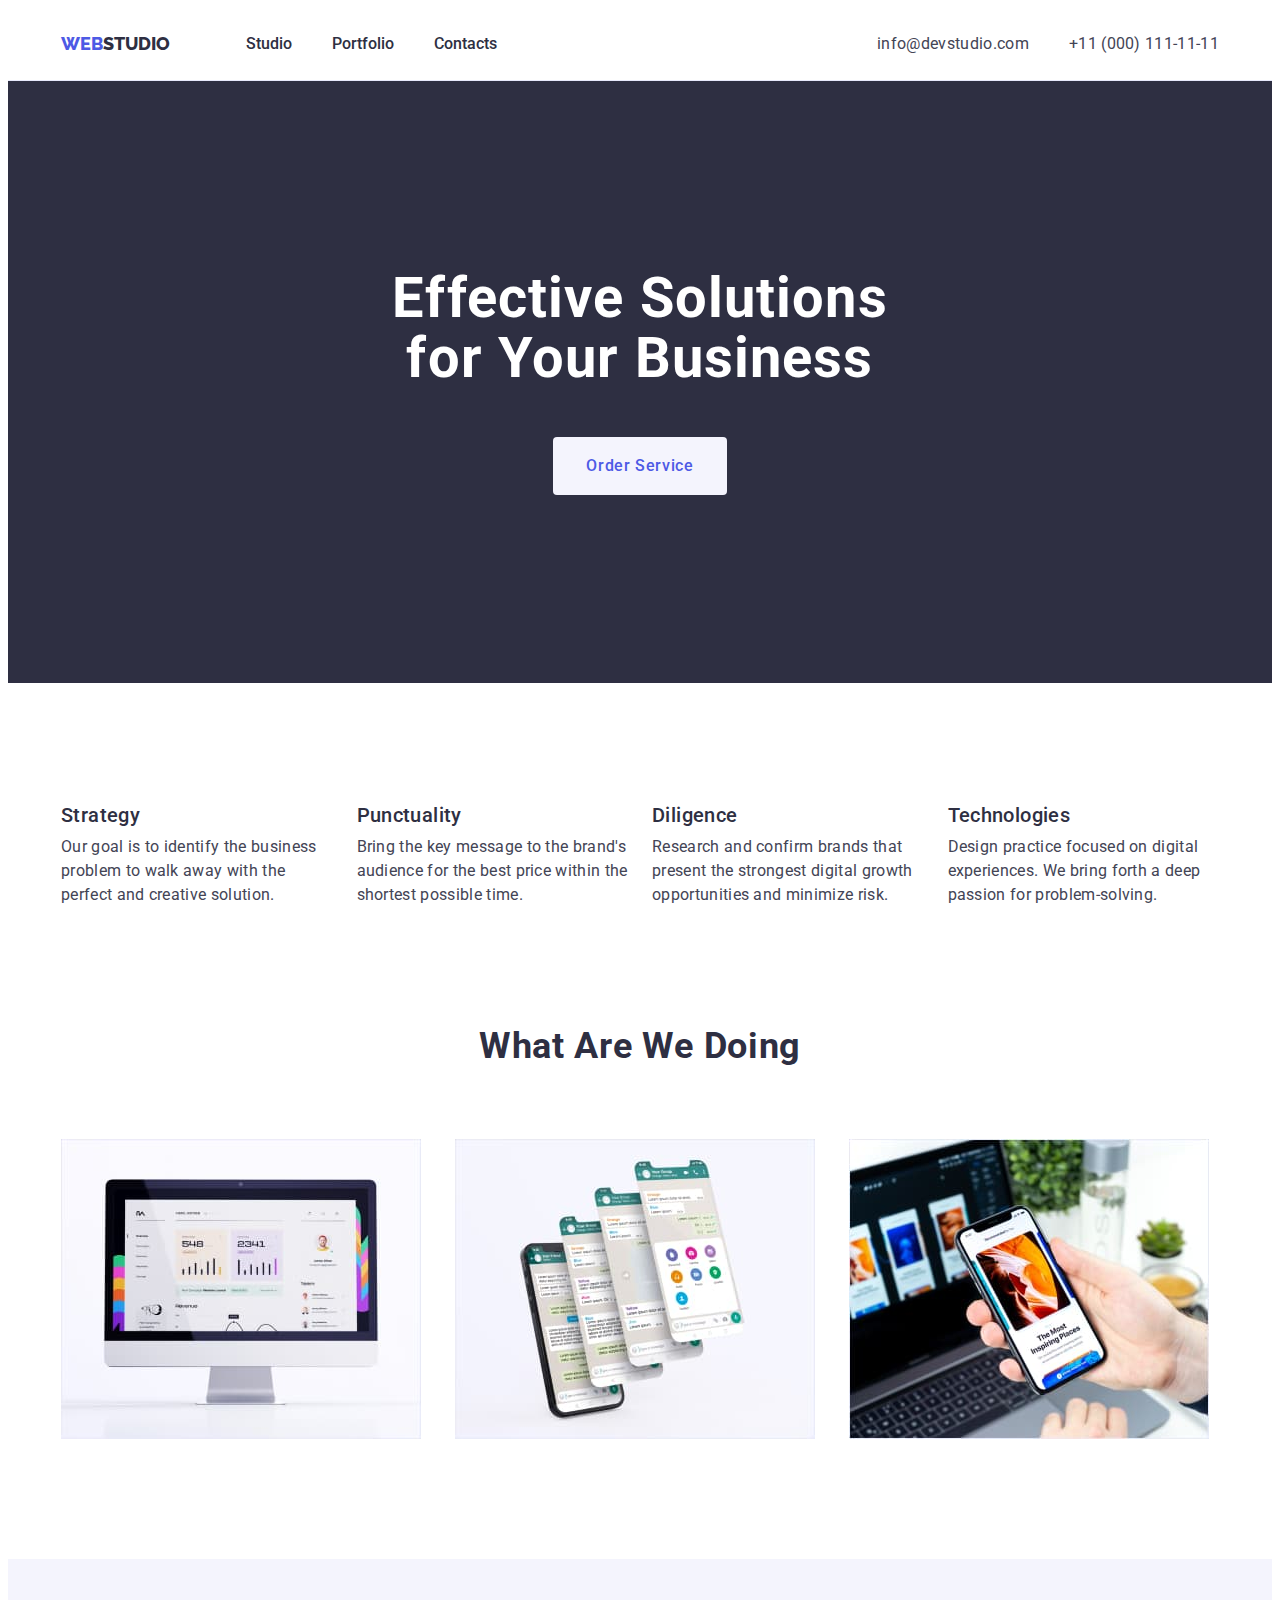
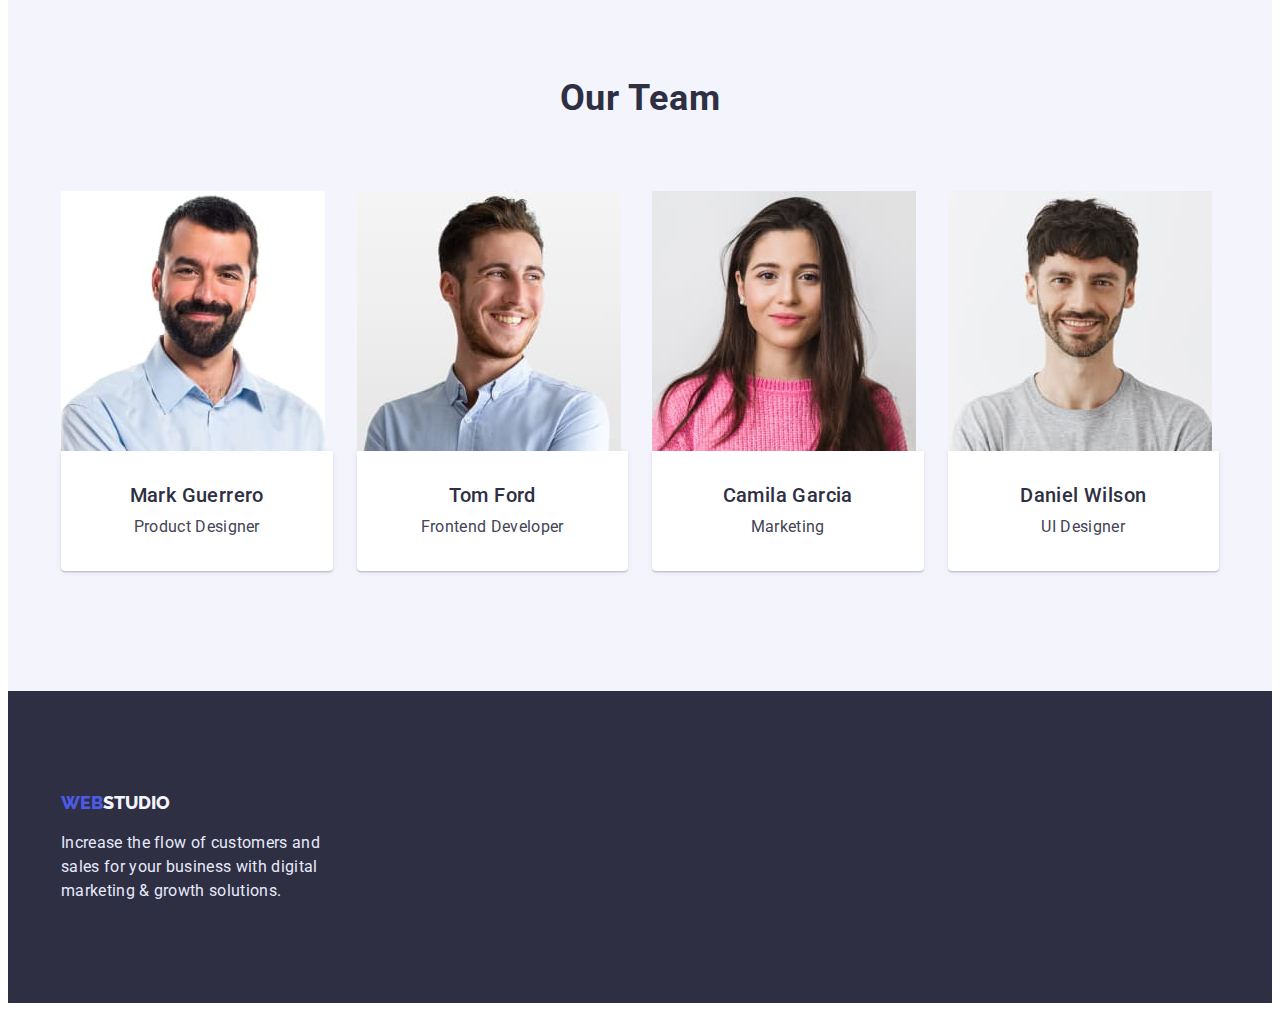
==== index.html @ 15ba7d94 "Initial commit" ====
<!DOCTYPE html>
<html lang="en">
  <head>
    <meta charset="UTF-8" />
    <meta http-equiv="X-UA-Compatible" content="IE=edge" />
    <meta name="viewport" content="width=device-width, initial-scale=1.0" />
    <title>WebStudio</title>
    <link rel="preconnect" href="https://fonts.googleapis.com" />
    <link rel="preconnect" href="https://fonts.gstatic.com" crossorigin />
    <link
      href="https://fonts.googleapis.com/css2?family=Raleway:wght@800&family=Roboto:wght@400;500;700&display=swap"
      rel="stylesheet"
    />
    <link
      rel="stylesheet"
      href="https://cdnjs.cloudflare.com/ajax/libs/modern-normalize/1.1.0/modern-normalize.min.css"
      integrity="sha512-wpPYUAdjBVSE4KJnH1VR1HeZfpl1ub8YT/NKx4PuQ5NmX2tKuGu6U/JRp5y+Y8XG2tV+wKQpNHVUX03MfMFn9Q=="
      crossorigin="anonymous"
      referrerpolicy="no-referrer"
    />
    <link rel="stylesheet" href="./css/styles.css" />
  </head>
  <body>
    <!-- Header -->
    <header class="header">
      <div class="container header-container">
        <nav class="header-navigation">
          <a href="./index.html" class="header-logo link">
            <span class="logo-web">Web</span>Studio</a
          >
          <ul class="header-list list">
            <li class="header-item">
              <a href="" class="header-link link">Studio</a>
            </li>
            <li class="header-item">
              <a href="./portfolio.html" class="header-link link">Portfolio</a>
            </li>
            <li class="header-item">
              <a href="" class="header-link link">Contacts</a>
            </li>
          </ul>
        </nav>
        <address class="header-address">
          <ul class="address-list list">
            <li class="address-item">
              <a href="mailto:info@devstudio.com" class="address-mail link"
                >info@devstudio.com</a
              >
            </li>
            <li class="address-item">
              <a href="tel:+110001111111" class="address-tel link"
                >+11 (000) 111-11-11</a
              >
            </li>
          </ul>
        </address>
      </div>
    </header>

    <!-- Main -->
    <main>
      <!-- Hero -->

      <section class="hero">
        <div class="container hero-container">
          <h1 class="hero-title">Effective Solutions for Your Business</h1>
          <button type="button" class="hero-btn btn">Order Service</button>
        </div>
      </section>

      <!-- Features -->

      <section class="features section">
        <div class="container">
          <h2 class="features-title visually-hidden">Our features</h2>
          <ul class="features-list list">
            <li class="features-item">
              <h3 class="features-subtitle subtitle">Strategy</h3>
              <p class="features-descr description">
                Our goal is to identify the business problem to walk away with
                the perfect and creative solution.
              </p>
            </li>
            <li class="features-item">
              <h3 class="features-subtitle subtitle">Punctuality</h3>
              <p class="features-descr description">
                Bring the key message to the brand's audience for the best price
                within the shortest possible time.
              </p>
            </li>
            <li class="features-item">
              <h3 class="features-subtitle subtitle">Diligence</h3>
              <p class="features-descr description">
                Research and confirm brands that present the strongest digital
                growth opportunities and minimize risk.
              </p>
            </li>
            <li class="features-item">
              <h3 class="features-subtitle subtitle">Technologies</h3>
              <p class="features-descr description">
                Design practice focused on digital experiences. We bring forth a
                deep passion for problem-solving.
              </p>
            </li>
          </ul>
        </div>
      </section>

      <!-- Functions -->

      <section class="functions section">
        <div class="container">
          <h2 class="functions-title title">What are we doing</h2>
          <ul class="functions-list list">
            <li class="functions-item">
              <img src="./images/img1.1.jpg" alt="Statistics" width="360" />
            </li>
            <li class="functions-item">
              <img
                src="./images/img2.1.jpg"
                alt="Updated features"
                width="360"
              />
            </li>
            <li class="functions-item">
              <img src="./images/img3.1.jpg" alt="Phone app" width="360" />
            </li>
          </ul>
        </div>
      </section>

      <!-- Team -->

      <section class="team section">
        <div class="container team-container">
          <h2 class="team-title title">Our Team</h2>
          <ul class="team-list list">
            <li class="team-item">
              <img
                src="./images/per1.1.jpg"
                alt="A man with a beard"
                width="264"
              />
              <div class="team-names">
                <h3 class="team-subtitle subtitle">Mark Guerrero</h3>
                <p class="team-item-descr description">Product Designer</p>
              </div>
            </li>
            <li class="team-item">
              <img
                src="./images/per2.1.jpg"
                alt="A man with a beard №2"
                width="264"
              />
              <div class="team-names">
                <h3 class="team-subtitle subtitle">Tom Ford</h3>
                <p class="team-item-descr description">Frontend Developer</p>
              </div>
            </li>
            <li class="team-item">
              <img
                src="./images/per3.1.jpg"
                alt="Woman with long hair"
                width="264"
              />
              <div class="team-names">
                <h3 class="team-subtitle subtitle">Camila Garcia</h3>
                <p class="team-item-descr description">Marketing</p>
              </div>
            </li>
            <li class="team-item">
              <img
                src="./images/per4.1.jpg"
                alt="A man with a beard №3"
                width="264"
              />
              <div class="team-names">
                <h3 class="team-subtitle subtitle">Daniel Wilson</h3>
                <p class="team-item-descr description">UI Designer</p>
              </div>
            </li>
          </ul>
        </div>
      </section>
    </main>

    <!-- Footer -->
    <footer class="footer">
      <div class="container footer-container">
        <a href="./index.html" class="footer-logo link">
          <span class="logo-web">Web</span>Studio</a
        >
        <p class="footer-descr">
          Increase the flow of customers and sales for your business with
          digital marketing & growth solutions.
        </p>
      </div>
    </footer>
  </body>
</html>
---- css/styles.css ----
:root {
    --main-title-color: #2E2F42;
    --text-color: #434455;
    --accent-color: #4D5AE5;
    --white-color: #fff;
    --second-accent-color: #404BBF;
    --background-color: #F4F4FD;
    --second-background-color: #E7E9FC;
}


body {
    font-family: 'Roboto', sans-serif;
    color: var(--text-color);
}


.link {
    text-decoration: none;
}

.list {
    list-style: none;
    margin: 0;
    padding: 0;
}

.title {
    font-weight: 700;
    font-size: 36px;
    line-height: 1.11;
    text-align: center;
    letter-spacing: 0.02em;
    text-transform: capitalize;
    color: var(--main-title-color);
}

.subtitle {
    font-weight: 500;
    font-size: 20px;
    line-height: 1.2;
    letter-spacing: 0.02em;
    color: var(--main-title-color);
}

.btn {
    font-family: inherit;
    font-weight: 500;
    font-size: 16px;
    line-height: 1.5;
    letter-spacing: 0.04em;
    cursor: pointer;
    border-radius: 4px;
    border: 1px solid var(--second-background-color);

}

.description {
    font-size: 16px;
    line-height: 1.5;
    letter-spacing: 0.02em;

}

.visually-hidden {
    position: absolute;
    width: 1px;
    height: 1px;
    margin: -1px;
    border: 0;
    padding: 0;

    white-space: nowrap;
    clip-path: inset(100%);
    clip: rect(0 0 0 0);
    overflow: hidden;
}

.container {
    /* outline: 2px solid red; */
    max-width: 1158px;
    padding: 0 15px;
    margin: 0 auto;
}

.section {
    padding: 120px 0;
    /* padding-top: 120px;
    padding-bottom: 120px; */
}

h1,
h2,
h3,
h4,
h5,
h6,
p,
ul {
    margin: 0;
    padding: 0;
}

img {
    display: block;
    max-width: 100%;
    height: auto;
}


/* -------------Header------------- */

.header {
    border-bottom: 1px solid var(--second-background-color);
}

.header-container {
    display: flex;
    align-items: center;
    padding-top: 24px;
    padding-bottom: 24px;

}

.header-logo {
    font-family: 'Raleway', sans-serif;
    font-weight: 800;
    font-size: 18px;
    line-height: 1.33;
    text-transform: uppercase;
    color: var(--main-title-color);
    margin-right: 76px;

}

.header-list {
    display: flex;
    gap: 40px;

}

.header-navigation {
    display: flex;
    align-items: center;
}



.logo-web {
    color: var(--accent-color);
}



.header-link {
    font-weight: 500;
    font-size: 16px;
    line-height: 1.5;
    color: var(--main-title-color);
    padding: 24px 0;
}

.header-link:hover,
.header-link:focus {
    color: var(--accent-color);
}

/* Address */

.header-address {
    margin-left: auto;
}

.address-list {
    display: flex;

}

.address-item:not(:last-child) {
    margin-right: 40px;
}


.address-mail,
.address-tel {
    font-family: 'Roboto', sans-serif;
    font-style: normal;
    font-weight: 400;
    font-size: 16px;
    line-height: 1.5;
    letter-spacing: 0.02em;
    color: var(--text-color);
    padding: 24px 0;

}

.address-mail:hover,
.address-mail:focus {
    color: var(--accent-color);
}

.address-tel:hover,
.address-tel:focus {
    color: var(--accent-color);
}



/* -------------Hero------------- */

.hero {
    background-color: var(--main-title-color);
    padding-top: 188px;
    padding-bottom: 188px;
}


.hero-title {
    max-width: 530px;
    margin: 0 auto 48px;

    font-weight: 700;
    font-size: 56px;
    line-height: 1.07;
    text-align: center;
    letter-spacing: 0.02em;
    color: var(--white-color);

}


.hero-btn {
    display: block;
    margin: 0 auto;
    padding: 16px 32px;

    color: var(--accent-color);
    background-color: var(--background-color);
    border: 1px solid transparent;



}

.hero-btn:hover,
.hero-btn:focus {
    color: var(--white-color);
    background-color: var(--accent-color);
}

/* ------------features------------- */

.features-list {
    display: flex;
    gap: 24px;
}

.features-item {
    width: calc((100% - 72px) / 4);
}

.features-subtitle {
    margin-bottom: 8px;
}


/* -------------functions----------- */

.functions {
    padding-top: 0;
}

.functions-title {
    margin-bottom: 72px;
}

.functions-list {
    display: flex;

    flex-wrap: wrap;

    gap: 24px;

}


.functions-item {
    /* outline: 2px solid blue; */
    width: calc((100% - 48px) / 3);

}


/* --------------team---------------- */

.team {
    background-color: var(--background-color);
}


.team-title {
    margin-bottom: 72px;
}

.team-subtitle {
    text-align: center;
    margin-bottom: 8px;
}

.team-list {
    display: flex;
    flex-wrap: wrap;
    gap: 24px;
}

.team-item {
    /* outline: 2px solid blue; */
    width: calc((100% - 72px) / 4);
}

.team-names {
    background-color: var(--white-color);
    padding: 32px 16px;
    box-shadow: 0px 1px 6px rgba(46, 47, 66, 0.08), 0px 1px 1px rgba(46, 47, 66, 0.16), 0px 2px 1px rgba(46, 47, 66, 0.08);
    border-radius: 0px 0px 4px 4px;
}

.team-item-descr {
    text-align: center;
}


/* --------------footer------------ */
.footer {
    background-color: var(--main-title-color);
    padding: 100px 0;
}


.footer-logo {
    font-family: 'Raleway', sans-serif;
    font-weight: 800;
    font-size: 18px;
    line-height: 1.33;
    text-transform: uppercase;
    color: var(--background-color);

}


.footer-descr {
    font-size: 16px;
    line-height: 1.5;
    letter-spacing: 0.02em;
    color: var(--second-background-color);
    max-width: 264px;
    margin-top: 16px;
}


/* -----------------------SECOND PAGE----------------------- */


/* ----------------portfolio--------------- */

.portfolio {
    padding-top: 96px;
}

.portfolio-btn-list {
    display: flex;
    justify-content: center;
    margin-bottom: 72px;
    gap: 24px;
}

.portfolio-btn {
    padding: 12px 24px;
    color: var(--accent-color);
    background-color: var(--background-color);
    border: 1px solid var(--second-background-color);
}

.portfolio-btn:hover,
.portfolio-btn:focus {
    color: var(--white-color);
    background-color: var(--second-accent-color);
}

.portfolio-img-list {
    display: flex;
    flex-wrap: wrap;
    column-gap: 24px;
    row-gap: 48px;

}

.portfolio-text {
    padding-top: 32px;
    padding-bottom: 32px;
    padding-left: 16px;
    border: 1px solid var(--second-background-color);
    border-top: 1px solid transparent;
}

.portfolio-img-subtitle {
    margin-bottom: 8px;
    color: var(--main-title-color);
}

.portfolio-descr {
    color: var(--text-color);
}
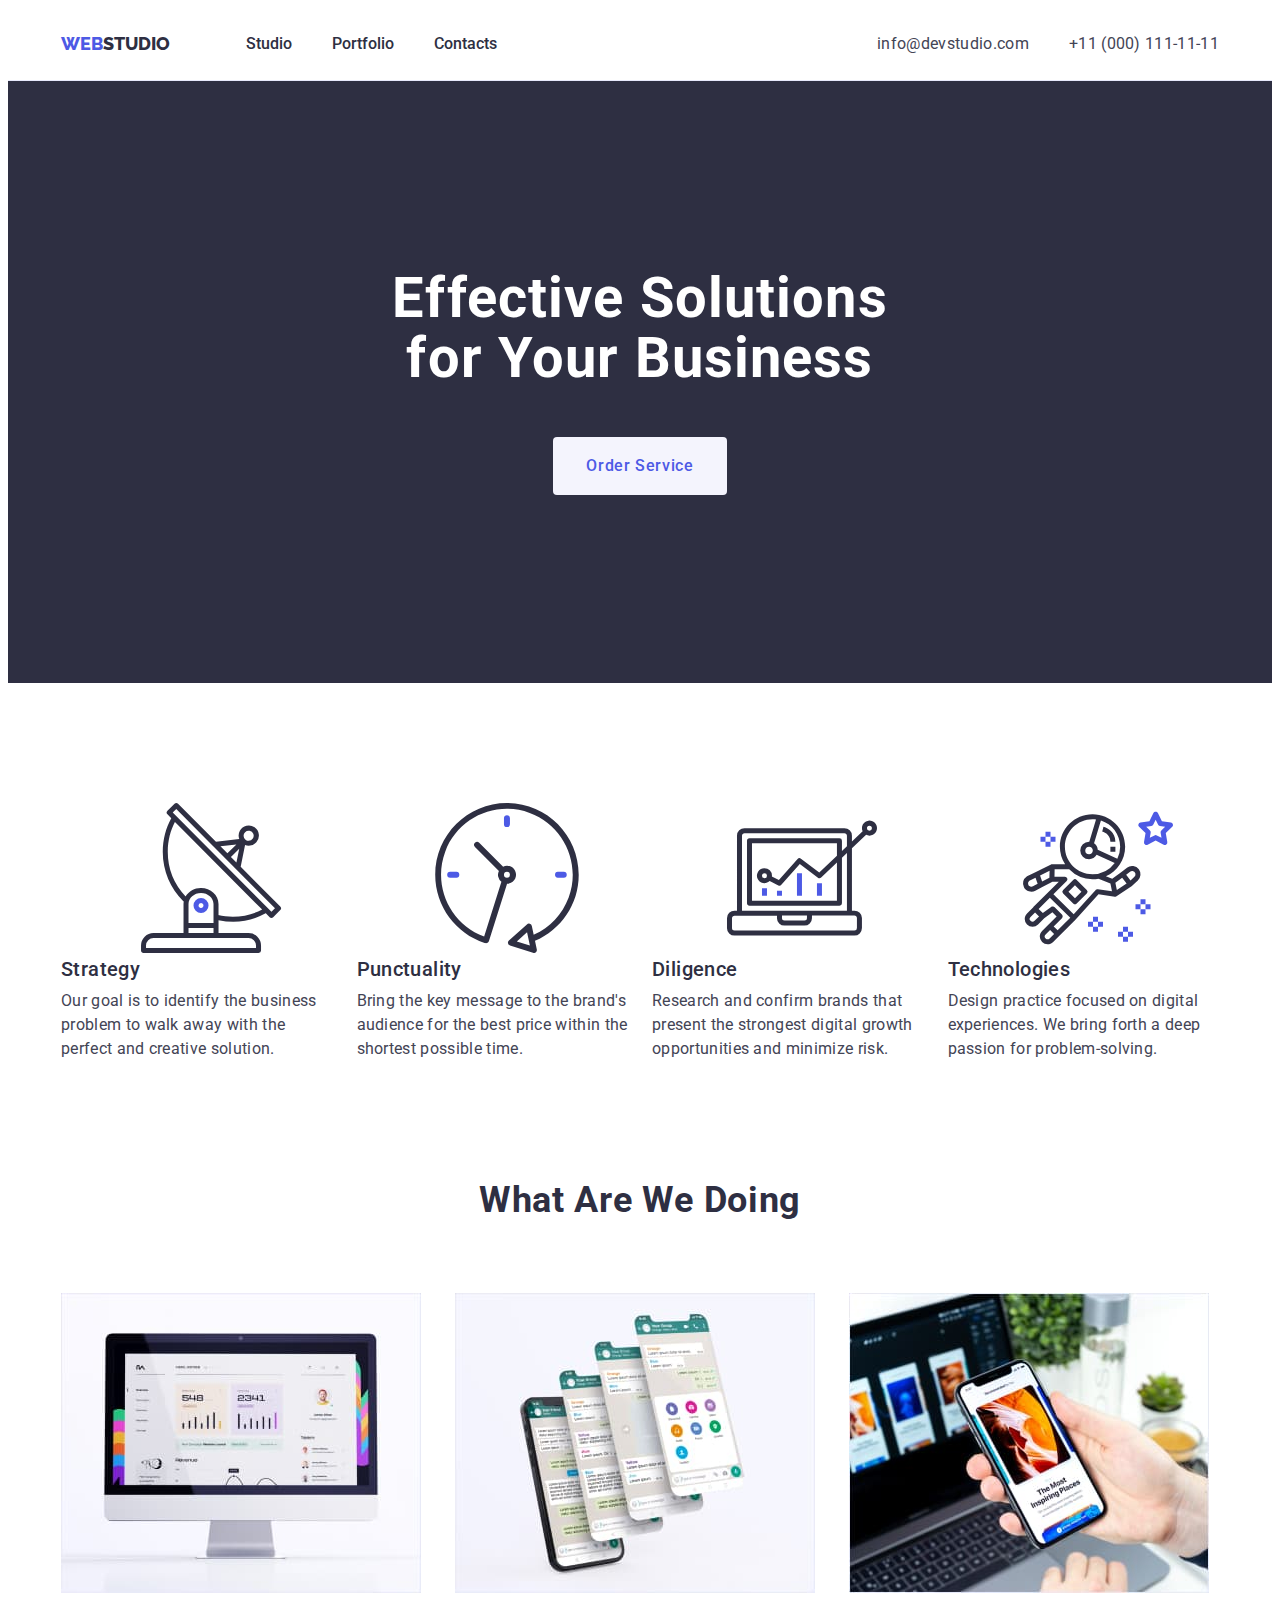
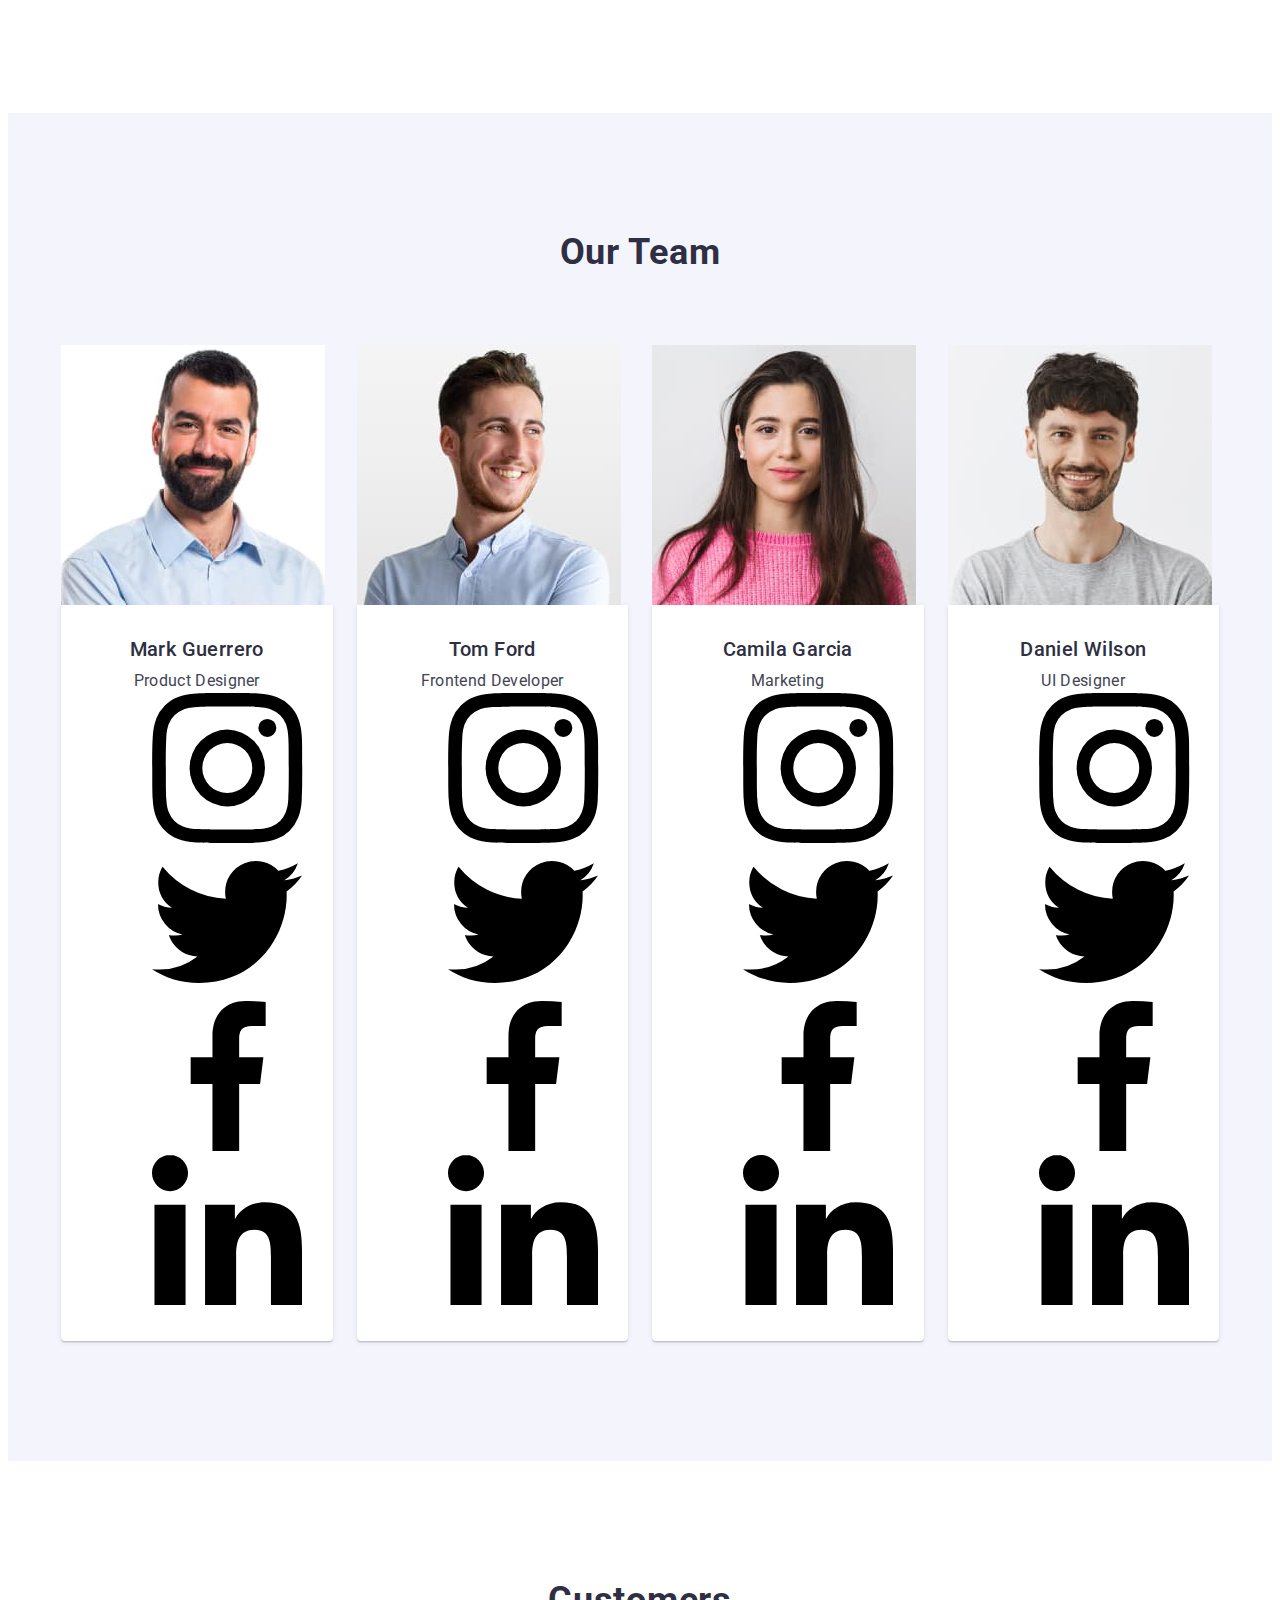
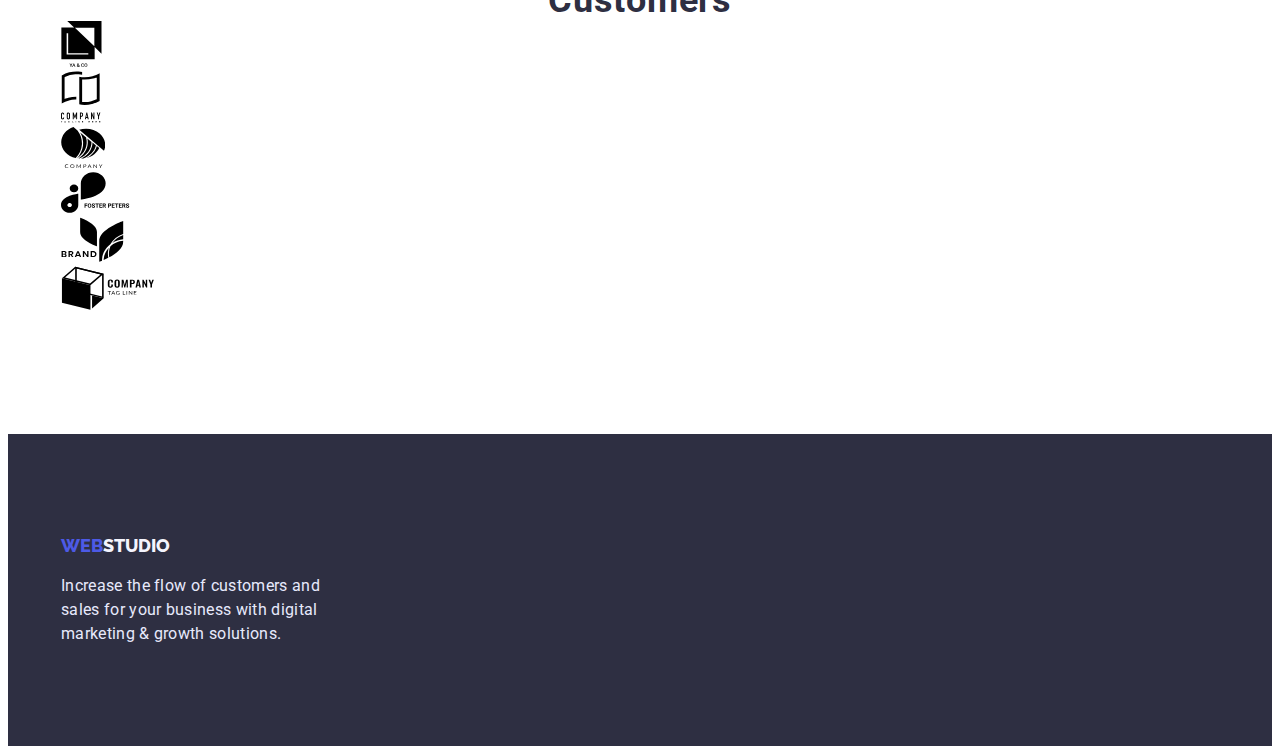
==== commit 4d41b0d9: "updated index.html" ====
--- a/index.html
+++ b/index.html
@@ -75,6 +75,11 @@
           <h2 class="features-title visually-hidden">Our features</h2>
           <ul class="features-list list">
             <li class="features-item">
+              <div class="features-icon">
+                <svg class="features-icon-svg">
+                  <use href="./images/icons.svg#antenna"></use>
+                </svg>
+              </div>
               <h3 class="features-subtitle subtitle">Strategy</h3>
               <p class="features-descr description">
                 Our goal is to identify the business problem to walk away with
@@ -82,6 +87,11 @@
               </p>
             </li>
             <li class="features-item">
+              <div class="features-icon">
+                <svg class="features-icon-svg">
+                  <use href="./images/icons.svg#clock"></use>
+                </svg>
+              </div>
               <h3 class="features-subtitle subtitle">Punctuality</h3>
               <p class="features-descr description">
                 Bring the key message to the brand's audience for the best price
@@ -89,6 +99,11 @@
               </p>
             </li>
             <li class="features-item">
+              <div class="features-icon">
+                <svg class="features-icon-svg">
+                  <use href="./images/icons.svg#diagram"></use>
+                </svg>
+              </div>
               <h3 class="features-subtitle subtitle">Diligence</h3>
               <p class="features-descr description">
                 Research and confirm brands that present the strongest digital
@@ -96,6 +111,11 @@
               </p>
             </li>
             <li class="features-item">
+              <div class="features-icon">
+                <svg class="features-icon-svg">
+                  <use href="./images/icons.svg#astronaut"></use>
+                </svg>
+              </div>
               <h3 class="features-subtitle subtitle">Technologies</h3>
               <p class="features-descr description">
                 Design practice focused on digital experiences. We bring forth a
@@ -144,6 +164,36 @@
               <div class="team-names">
                 <h3 class="team-subtitle subtitle">Mark Guerrero</h3>
                 <p class="team-item-descr description">Product Designer</p>
+                <ul class="team-social-list list">
+                  <li class="team-social-item">
+                    <a href="" class="team-social-link">
+                      <svg class="team-social-icon">
+                        <use href="./images/icons.svg#instagram"></use>
+                      </svg>
+                    </a>
+                  </li>
+                  <li class="team-social-item">
+                    <a href="" class="team-social-link">
+                      <svg class="team-social-icon">
+                        <use href="./images/icons.svg#twitter"></use>
+                      </svg>
+                    </a>
+                  </li>
+                  <li class="team-social-item">
+                    <a href="" class="team-social-link">
+                      <svg class="team-social-icon">
+                        <use href="./images/icons.svg#facebook"></use>
+                      </svg>
+                    </a>
+                  </li>
+                  <li class="team-social-item">
+                    <a href="" class="team-social-link">
+                      <svg class="team-social-icon">
+                        <use href="./images/icons.svg#linkedin"></use>
+                      </svg>
+                    </a>
+                  </li>
+                </ul>
               </div>
             </li>
             <li class="team-item">
@@ -155,6 +205,36 @@
               <div class="team-names">
                 <h3 class="team-subtitle subtitle">Tom Ford</h3>
                 <p class="team-item-descr description">Frontend Developer</p>
+                <ul class="team-social-list list">
+                  <li class="team-social-item">
+                    <a href="" class="team-social-link">
+                      <svg class="team-social-icon">
+                        <use href="./images/icons.svg#instagram"></use>
+                      </svg>
+                    </a>
+                  </li>
+                  <li class="team-social-item">
+                    <a href="" class="team-social-link">
+                      <svg class="team-social-icon">
+                        <use href="./images/icons.svg#twitter"></use>
+                      </svg>
+                    </a>
+                  </li>
+                  <li class="team-social-item">
+                    <a href="" class="team-social-link">
+                      <svg class="team-social-icon">
+                        <use href="./images/icons.svg#facebook"></use>
+                      </svg>
+                    </a>
+                  </li>
+                  <li class="team-social-item">
+                    <a href="" class="team-social-link">
+                      <svg class="team-social-icon">
+                        <use href="./images/icons.svg#linkedin"></use>
+                      </svg>
+                    </a>
+                  </li>
+                </ul>
               </div>
             </li>
             <li class="team-item">
@@ -166,6 +246,36 @@
               <div class="team-names">
                 <h3 class="team-subtitle subtitle">Camila Garcia</h3>
                 <p class="team-item-descr description">Marketing</p>
+                <ul class="team-social-list list">
+                  <li class="team-social-item">
+                    <a href="" class="team-social-link">
+                      <svg class="team-social-icon">
+                        <use href="./images/icons.svg#instagram"></use>
+                      </svg>
+                    </a>
+                  </li>
+                  <li class="team-social-item">
+                    <a href="" class="team-social-link">
+                      <svg class="team-social-icon">
+                        <use href="./images/icons.svg#twitter"></use>
+                      </svg>
+                    </a>
+                  </li>
+                  <li class="team-social-item">
+                    <a href="" class="team-social-link">
+                      <svg class="team-social-icon">
+                        <use href="./images/icons.svg#facebook"></use>
+                      </svg>
+                    </a>
+                  </li>
+                  <li class="team-social-item">
+                    <a href="" class="team-social-link">
+                      <svg class="team-social-icon">
+                        <use href="./images/icons.svg#linkedin"></use>
+                      </svg>
+                    </a>
+                  </li>
+                </ul>
               </div>
             </li>
             <li class="team-item">
@@ -177,7 +287,89 @@
               <div class="team-names">
                 <h3 class="team-subtitle subtitle">Daniel Wilson</h3>
                 <p class="team-item-descr description">UI Designer</p>
-              </div>
+                <ul class="team-social-list list">
+                  <li class="team-social-item">
+                    <a href="" class="team-social-link">
+                      <svg class="team-social-icon">
+                        <use href="./images/icons.svg#instagram"></use>
+                      </svg>
+                    </a>
+                  </li>
+                  <li class="team-social-item">
+                    <a href="" class="team-social-link">
+                      <svg class="team-social-icon">
+                        <use href="./images/icons.svg#twitter"></use>
+                      </svg>
+                    </a>
+                  </li>
+                  <li class="team-social-item">
+                    <a href="" class="team-social-link">
+                      <svg class="team-social-icon">
+                        <use href="./images/icons.svg#facebook"></use>
+                      </svg>
+                    </a>
+                  </li>
+                  <li class="team-social-item">
+                    <a href="" class="team-social-link">
+                      <svg class="team-social-icon">
+                        <use href="./images/icons.svg#linkedin"></use>
+                      </svg>
+                    </a>
+                  </li>
+                </ul>
+              </div>
+            </li>
+          </ul>
+        </div>
+      </section>
+
+      <!-- Customers -->
+
+      <section class="customers section">
+        <div class="container">
+          <h2 class="customers-title title">Customers</h2>
+          <ul class="customers-list list">
+            <li class="customers-item">
+              <a href="" class="customers-link link">
+                <svg class="customers-icon" width="41" height="46">
+                  <use href="./images/icons.svg#customer-first"></use>
+                </svg>
+              </a>
+            </li>
+            <li class="customers-item">
+              <a href="" class="customers-link link">
+                <svg class="customers-icon" width="40" height="52">
+                  <use href="./images/icons.svg#customer-second"></use>
+                </svg>
+              </a>
+            </li>
+            <li class="customers-item">
+              <a href="" class="customers-link link">
+                <svg class="customers-icon" width="44" height="41">
+                  <use href="./images/icons.svg#customer-third"></use>
+                </svg>
+              </a>
+            </li>
+            <li class="customers-item">
+              <a href="" class="customers-link link">
+                <svg class="customers-icon" width="84" height="41">
+                  <use href="./images/icons.svg#customer-fourth"></use>
+                </svg>
+              </a>
+            </li>
+            <li class="customers-item">
+              <a href="" class="customers-link link">
+                <svg class="customers-icon" width="63" height="45">
+                  <use href="./images/icons.svg#customer-fifth"></use>
+                </svg>
+              </a>
+            </li>
+            <li class="customers-item">
+              <a href="" class="customers-link link">
+                <svg class="customers-icon" width="94" height="44">
+                  <use href="./images/icons.svg#customer-sixth"></use>
+                </svg>
+              </a>
             </li>
           </ul>
         </div>
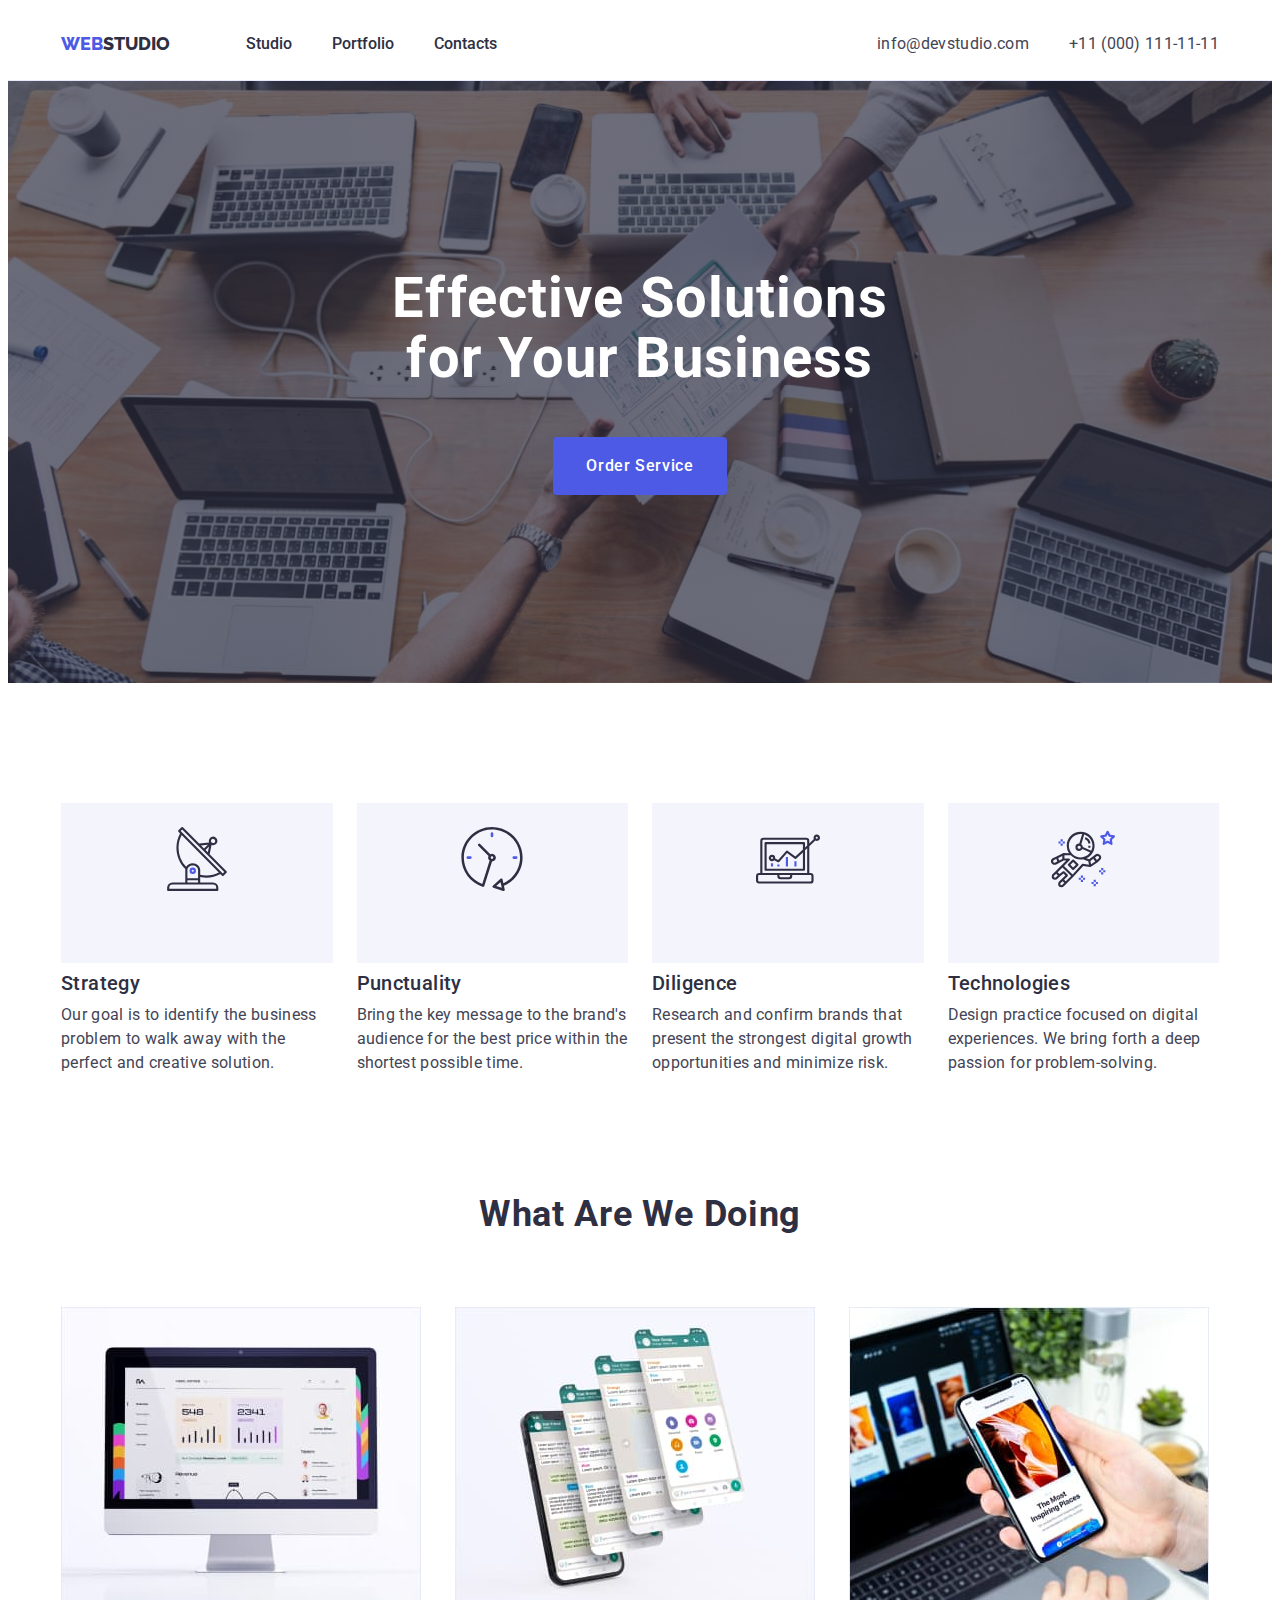
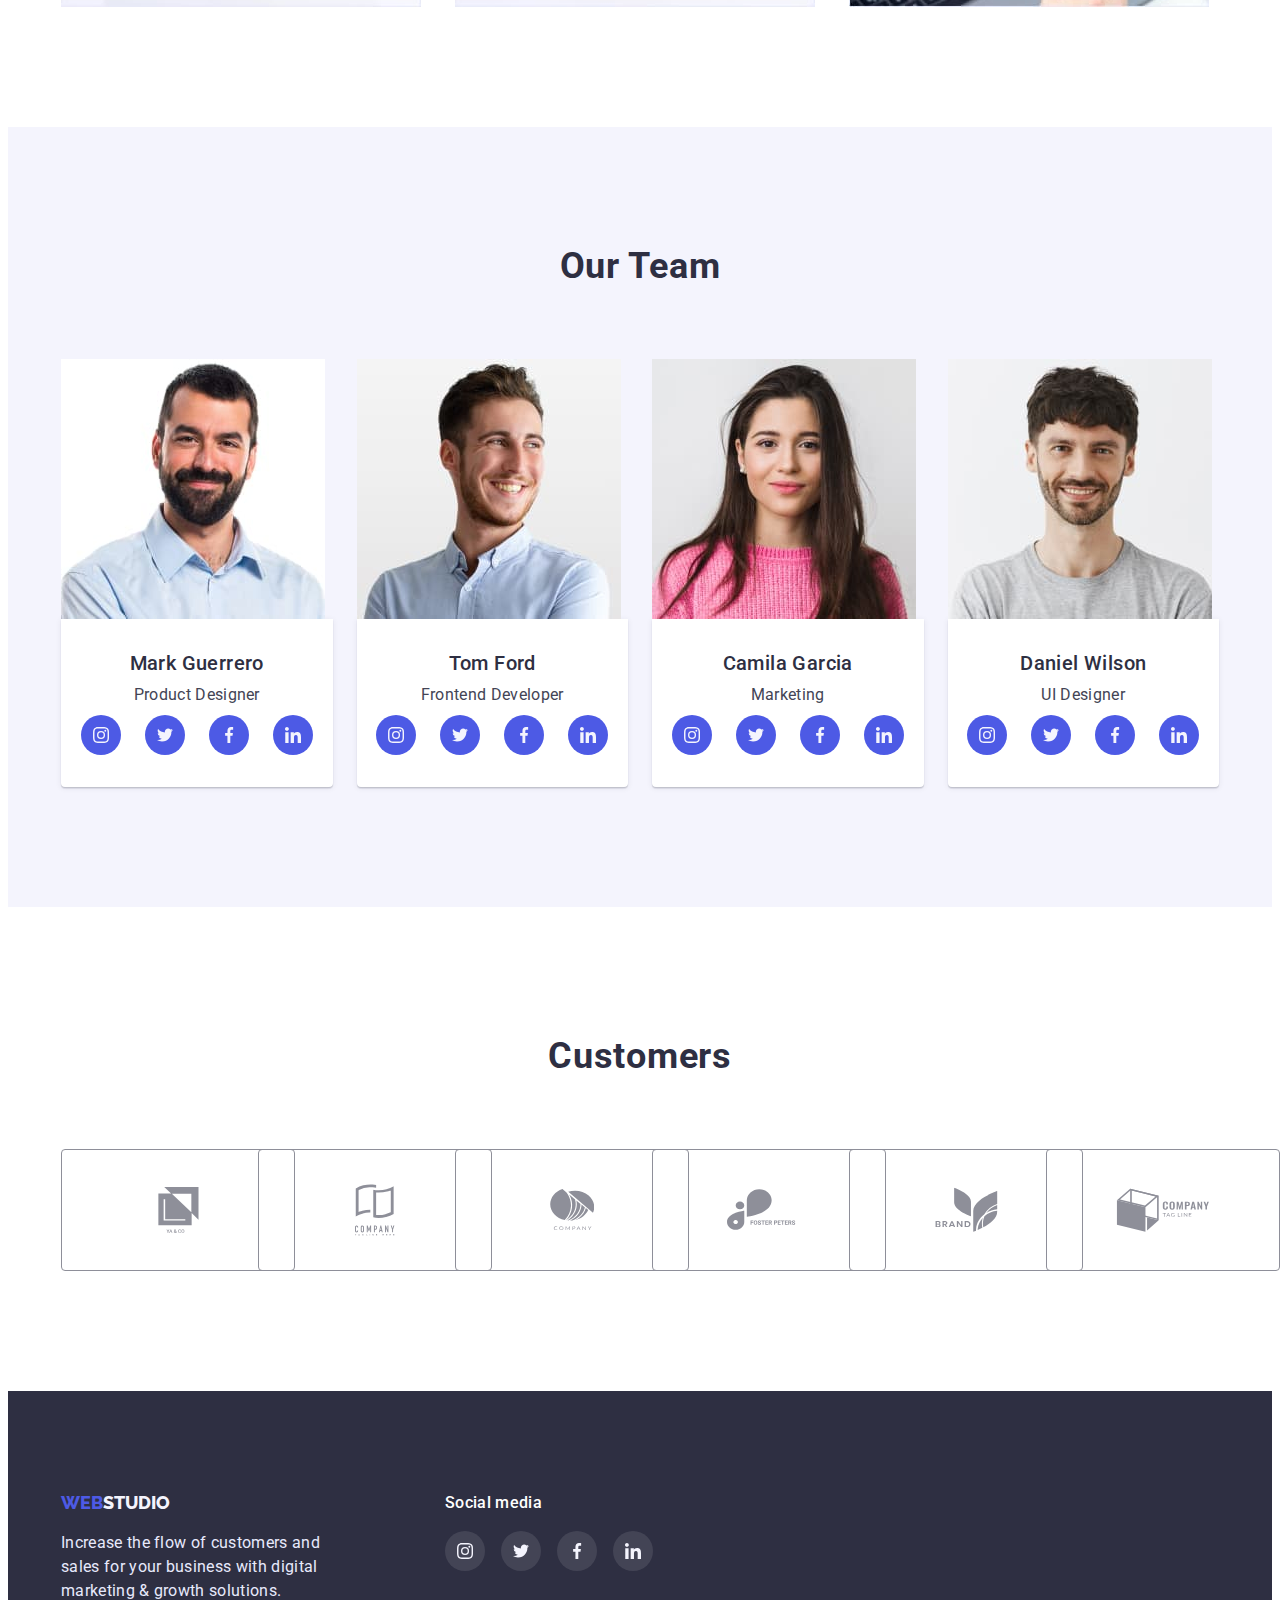
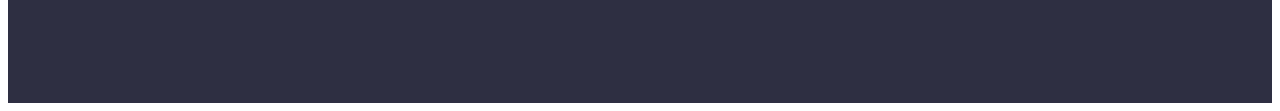
==== commit 72f2ff28: "updated index.html" ====
--- a/index.html
+++ b/index.html
@@ -166,28 +166,28 @@
                 <p class="team-item-descr description">Product Designer</p>
                 <ul class="team-social-list list">
                   <li class="team-social-item">
-                    <a href="" class="team-social-link">
+                    <a href="" class="team-social-link link">
                       <svg class="team-social-icon">
                         <use href="./images/icons.svg#instagram"></use>
                       </svg>
                     </a>
                   </li>
                   <li class="team-social-item">
-                    <a href="" class="team-social-link">
+                    <a href="" class="team-social-link link">
                       <svg class="team-social-icon">
                         <use href="./images/icons.svg#twitter"></use>
                       </svg>
                     </a>
                   </li>
                   <li class="team-social-item">
-                    <a href="" class="team-social-link">
+                    <a href="" class="team-social-link link">
                       <svg class="team-social-icon">
                         <use href="./images/icons.svg#facebook"></use>
                       </svg>
                     </a>
                   </li>
                   <li class="team-social-item">
-                    <a href="" class="team-social-link">
+                    <a href="" class="team-social-link link">
                       <svg class="team-social-icon">
                         <use href="./images/icons.svg#linkedin"></use>
                       </svg>
@@ -207,28 +207,28 @@
                 <p class="team-item-descr description">Frontend Developer</p>
                 <ul class="team-social-list list">
                   <li class="team-social-item">
-                    <a href="" class="team-social-link">
+                    <a href="" class="team-social-link link">
                       <svg class="team-social-icon">
                         <use href="./images/icons.svg#instagram"></use>
                       </svg>
                     </a>
                   </li>
                   <li class="team-social-item">
-                    <a href="" class="team-social-link">
+                    <a href="" class="team-social-link link">
                       <svg class="team-social-icon">
                         <use href="./images/icons.svg#twitter"></use>
                       </svg>
                     </a>
                   </li>
                   <li class="team-social-item">
-                    <a href="" class="team-social-link">
+                    <a href="" class="team-social-link link">
                       <svg class="team-social-icon">
                         <use href="./images/icons.svg#facebook"></use>
                       </svg>
                     </a>
                   </li>
                   <li class="team-social-item">
-                    <a href="" class="team-social-link">
+                    <a href="" class="team-social-link link">
                       <svg class="team-social-icon">
                         <use href="./images/icons.svg#linkedin"></use>
                       </svg>
@@ -248,28 +248,28 @@
                 <p class="team-item-descr description">Marketing</p>
                 <ul class="team-social-list list">
                   <li class="team-social-item">
-                    <a href="" class="team-social-link">
+                    <a href="" class="team-social-link link">
                       <svg class="team-social-icon">
                         <use href="./images/icons.svg#instagram"></use>
                       </svg>
                     </a>
                   </li>
                   <li class="team-social-item">
-                    <a href="" class="team-social-link">
+                    <a href="" class="team-social-link link">
                       <svg class="team-social-icon">
                         <use href="./images/icons.svg#twitter"></use>
                       </svg>
                     </a>
                   </li>
                   <li class="team-social-item">
-                    <a href="" class="team-social-link">
+                    <a href="" class="team-social-link link">
                       <svg class="team-social-icon">
                         <use href="./images/icons.svg#facebook"></use>
                       </svg>
                     </a>
                   </li>
                   <li class="team-social-item">
-                    <a href="" class="team-social-link">
+                    <a href="" class="team-social-link link">
                       <svg class="team-social-icon">
                         <use href="./images/icons.svg#linkedin"></use>
                       </svg>
@@ -289,28 +289,28 @@
                 <p class="team-item-descr description">UI Designer</p>
                 <ul class="team-social-list list">
                   <li class="team-social-item">
-                    <a href="" class="team-social-link">
+                    <a href="" class="team-social-link link">
                       <svg class="team-social-icon">
                         <use href="./images/icons.svg#instagram"></use>
                       </svg>
                     </a>
                   </li>
                   <li class="team-social-item">
-                    <a href="" class="team-social-link">
+                    <a href="" class="team-social-link link">
                       <svg class="team-social-icon">
                         <use href="./images/icons.svg#twitter"></use>
                       </svg>
                     </a>
                   </li>
                   <li class="team-social-item">
-                    <a href="" class="team-social-link">
+                    <a href="" class="team-social-link link">
                       <svg class="team-social-icon">
                         <use href="./images/icons.svg#facebook"></use>
                       </svg>
                     </a>
                   </li>
                   <li class="team-social-item">
-                    <a href="" class="team-social-link">
+                    <a href="" class="team-social-link link">
                       <svg class="team-social-icon">
                         <use href="./images/icons.svg#linkedin"></use>
                       </svg>
@@ -379,13 +379,50 @@
     <!-- Footer -->
     <footer class="footer">
       <div class="container footer-container">
-        <a href="./index.html" class="footer-logo link">
-          <span class="logo-web">Web</span>Studio</a
-        >
-        <p class="footer-descr">
-          Increase the flow of customers and sales for your business with
-          digital marketing & growth solutions.
-        </p>
+        <div class="footer-content">
+          <div class="footer-leftpart">
+            <a href="./index.html" class="footer-logo link">
+              <span class="logo-web">Web</span>Studio</a
+            >
+            <p class="footer-descr">
+              Increase the flow of customers and sales for your business with
+              digital marketing & growth solutions.
+            </p>
+          </div>
+          <div class="footer-rightpart">
+            <h3 class="footer-subtitle">Social media</h3>
+            <ul class="footer-social-list list">
+              <li class="footer-social-item">
+                <a href="" class="footer-social-link link">
+                  <svg class="footer-social-icon">
+                    <use href="./images/icons.svg#instagram"></use>
+                  </svg>
+                </a>
+              </li>
+              <li class="footer-social-item">
+                <a href="" class="footer-social-link link">
+                  <svg class="footer-social-icon">
+                    <use href="./images/icons.svg#twitter"></use>
+                  </svg>
+                </a>
+              </li>
+              <li class="footer-social-item">
+                <a href="" class="footer-social-link link">
+                  <svg class="footer-social-icon">
+                    <use href="./images/icons.svg#facebook"></use>
+                  </svg>
+                </a>
+              </li>
+              <li class="footer-social-item">
+                <a href="" class="footer-social-link link">
+                  <svg class="footer-social-icon">
+                    <use href="./images/icons.svg#linkedin"></use>
+                  </svg>
+                </a>
+              </li>
+            </ul>
+          </div>
+        </div>
       </div>
     </footer>
   </body>
--- a/css/styles.css
+++ b/css/styles.css
@@ -212,6 +212,13 @@
     background-color: var(--main-title-color);
     padding-top: 188px;
     padding-bottom: 188px;
+    margin: 0 auto;
+    max-width: 1440px;
+    background-image: linear-gradient(rgba(46, 47, 66, 0.7), rgba(46, 47, 66, 0.7)), url(../images/hero-bg.jpg);
+    background-repeat: no-repeat;
+    background-position: center;
+    background-size: cover;
+
 }
 
 
@@ -234,8 +241,8 @@
     margin: 0 auto;
     padding: 16px 32px;
 
-    color: var(--accent-color);
-    background-color: var(--background-color);
+    color: var(--white-color);
+    background-color: var(--accent-color);
     border: 1px solid transparent;
 
 
@@ -245,7 +252,7 @@
 .hero-btn:hover,
 .hero-btn:focus {
     color: var(--white-color);
-    background-color: var(--accent-color);
+    background-color: var(--second-accent-color);
 }
 
 /* ------------features------------- */
@@ -257,6 +264,21 @@
 
 .features-item {
     width: calc((100% - 72px) / 4);
+}
+
+.features-icon {
+    display: flex;
+    justify-content: center;
+    padding: 24px 100px;
+    margin-bottom: 8px;
+    background-color: var(--background-color);
+    max-width: 264px;
+    height: 112px;
+}
+
+.features-icon-svg {
+    width: 64px;
+    height: 64px;
 }
 
 .features-subtitle {
@@ -329,11 +351,121 @@
     text-align: center;
 }
 
+.team-social-list {
+    display: flex;
+    justify-content: center;
+    align-items: center;
+    gap: 24px;
+    margin-top: 8px;
+}
+
+.team-social-item {
+    width: 40px;
+    height: 40px;
+
+}
+
+.team-social-link {
+    display: flex;
+    justify-content: center;
+    align-items: center;
+    width: 100%;
+    height: 100%;
+    border-radius: 50%;
+    color: var(--background-color);
+    background-color: var(--accent-color);
+
+}
+
+.team-social-link:hover,
+.team-social-link:focus {
+    background-color: var(--second-accent-color);
+    color: var(--background-color);
+}
+
+.team-social-icon {
+    width: 16px;
+    height: 16px;
+    /* fill: var(--accent-color); */
+    fill: currentColor;
+}
+
+.team-social-icon:hover,
+.team-social-icon:focus {
+    /* fill: var(--white-color); */
+    fill: currentColor;
+}
+
+/* --------------customers---------- */
+
+.customers {
+    padding-top: 130px;
+}
+
+.customers-title {
+    margin-bottom: 72px;
+}
+
+.customers-list {
+    display: flex;
+    flex-wrap: wrap;
+    justify-content: space-between;
+    gap: 24px;
+
+}
+
+.customers-item {
+    width: calc((100% - 24px*5) / 6);
+    /* padding: 16px 32px; */
+    /* border: 1px solid #8E8F99;
+        border-radius: 4px; */
+}
+
+
+.customers-link {
+    display: flex;
+    justify-content: center;
+    align-items: center;
+    padding: 16px 32px;
+    border: 1px solid #8E8F99;
+    border-radius: 4px;
+    width: 168px;
+    height: 88px;
+    color: #8E8F99;
+}
+
+
+
+.customers-icon {
+
+    /* width: 100%; */
+    fill: currentColor;
+
+
+}
+
+.customers-link:hover,
+.customers-link:focus {
+    color: var(--second-accent-color);
+    border-color: var(--second-accent-color);
+}
+
+/* 
+.customers-icon:hover,
+.customers-icon:focus {
+    color: var(--accent-color);
+} */
+
 
 /* --------------footer------------ */
 .footer {
     background-color: var(--main-title-color);
     padding: 100px 0;
+}
+
+.footer-content {
+    display: flex;
+    gap: 120px;
 }
 
 
@@ -357,6 +489,55 @@
     margin-top: 16px;
 }
 
+.footer-subtitle {
+    font-weight: 500;
+    font-size: 16px;
+    line-height: 1.5;
+    letter-spacing: 0.02em;
+    color: var(--white-color);
+}
+
+.footer-social-list {
+    display: flex;
+    gap: 16px;
+    margin-top: 16px;
+}
+
+
+.footer-social-item {
+    width: 40px;
+    height: 40px;
+}
+
+.footer-social-link {
+    display: flex;
+    justify-content: center;
+    align-items: center;
+    width: 100%;
+    height: 100%;
+    border-radius: 50%;
+    color: var(--background-color);
+    background-color: rgba(255, 255, 255, 0.1);
+
+}
+
+.footer-social-link:hover,
+.footer-social-link:focus {
+    color: var(--background-color);
+    background-color: #31D0AA;
+}
+
+.footer-social-icon {
+    width: 16px;
+    height: 16px;
+    /* fill: var(--accent-color); */
+    fill: currentColor;
+}
+
+.footer-social-icon:hover,
+.footer-social-icon:focus {
+    fill: currentColor;
+}
 
 /* -----------------------SECOND PAGE----------------------- */
 
@@ -385,6 +566,8 @@
 .portfolio-btn:focus {
     color: var(--white-color);
     background-color: var(--second-accent-color);
+    box-shadow: 0px 3px 1px rgba(0, 0, 0, 0.1), 0px 2px 1px rgba(0, 0, 0, 0.08), 0px 2px 2px rgba(0, 0, 0, 0.12);
+    border: 1px solid transparent;
 }
 
 .portfolio-img-list {
@@ -393,6 +576,16 @@
     column-gap: 24px;
     row-gap: 48px;
 
+}
+
+.portfolio-item {
+    box-shadow: 0px 1px 6px rgba(46, 47, 66, 0.08);
+    /* border: 1px solid var(--second-background-color); */
+}
+
+.portfolio-link:hover,
+.portfolio-link:focus {
+    box-shadow: 0px 1px 6px rgba(46, 47, 66, 0.08), 0px 1px 1px rgba(46, 47, 66, 0.16), 0px 2px 1px rgba(46, 47, 66, 0.08);
 }
 
 .portfolio-text {
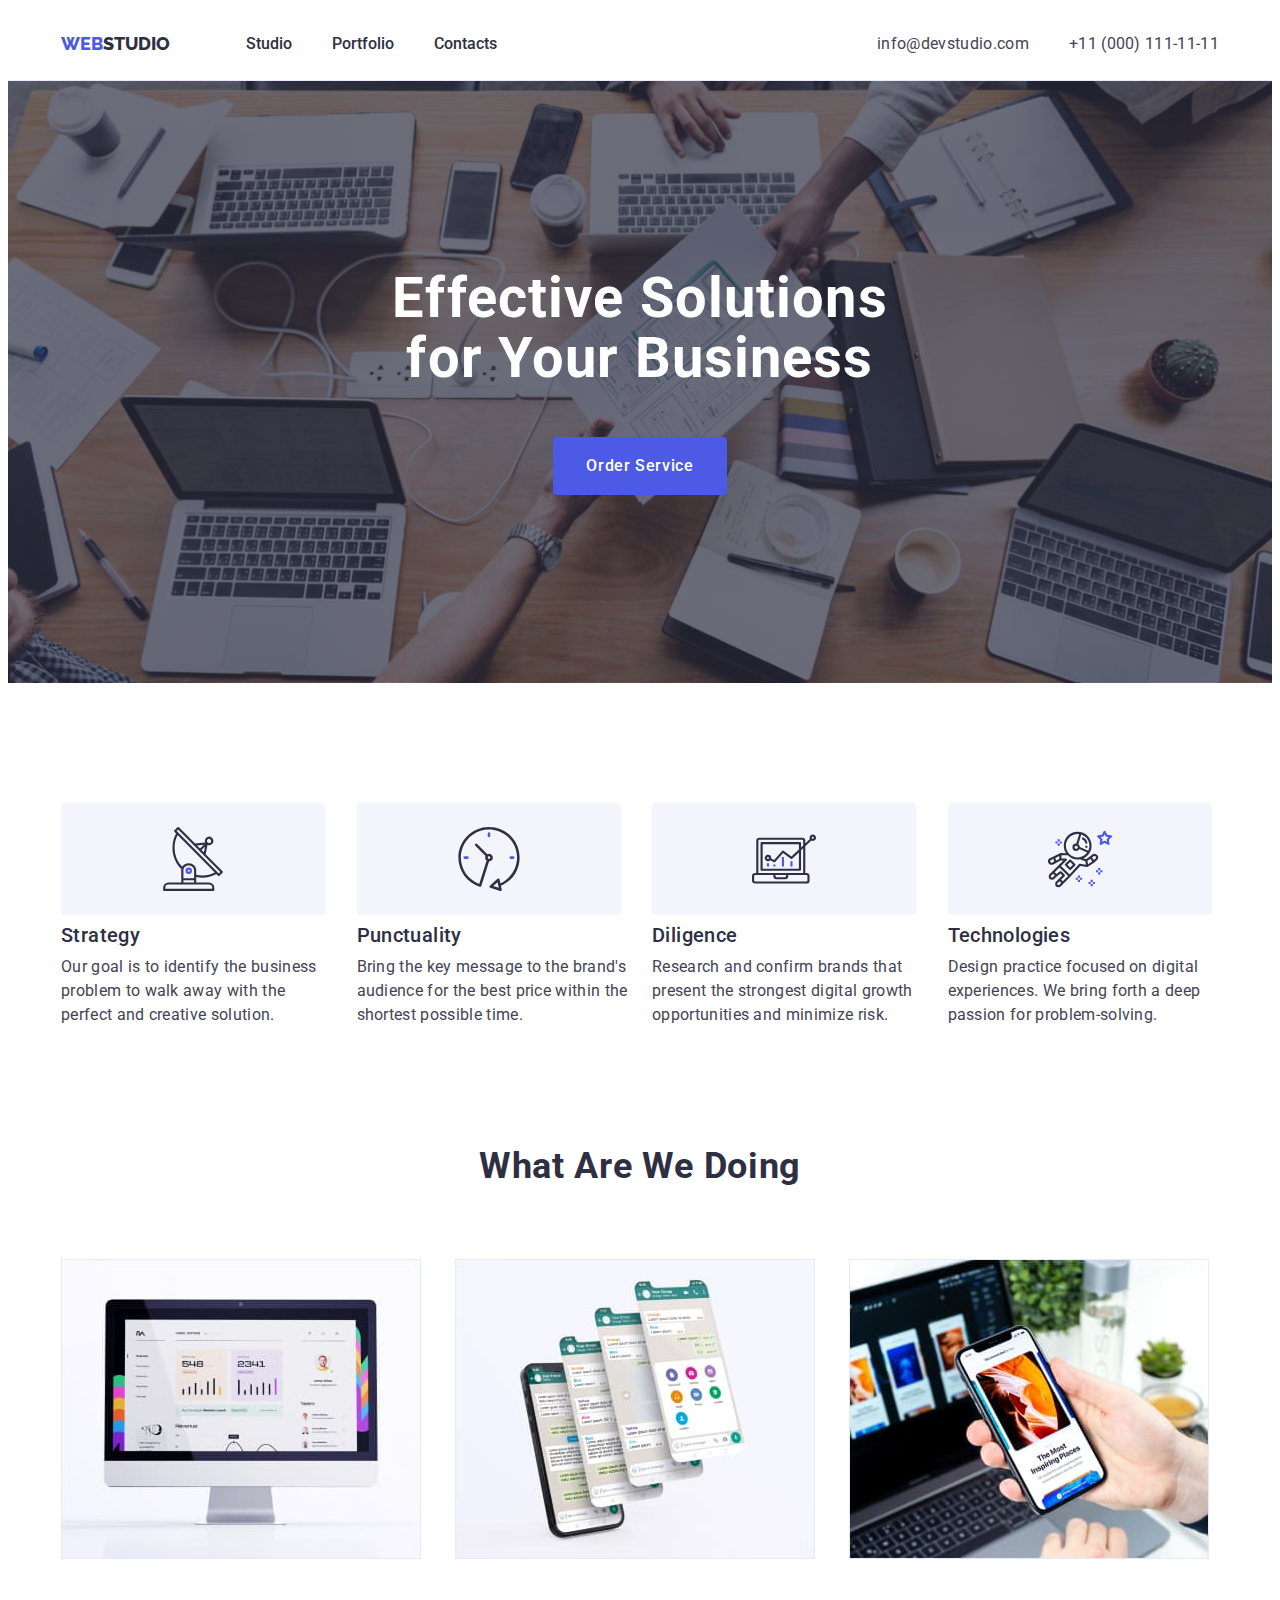
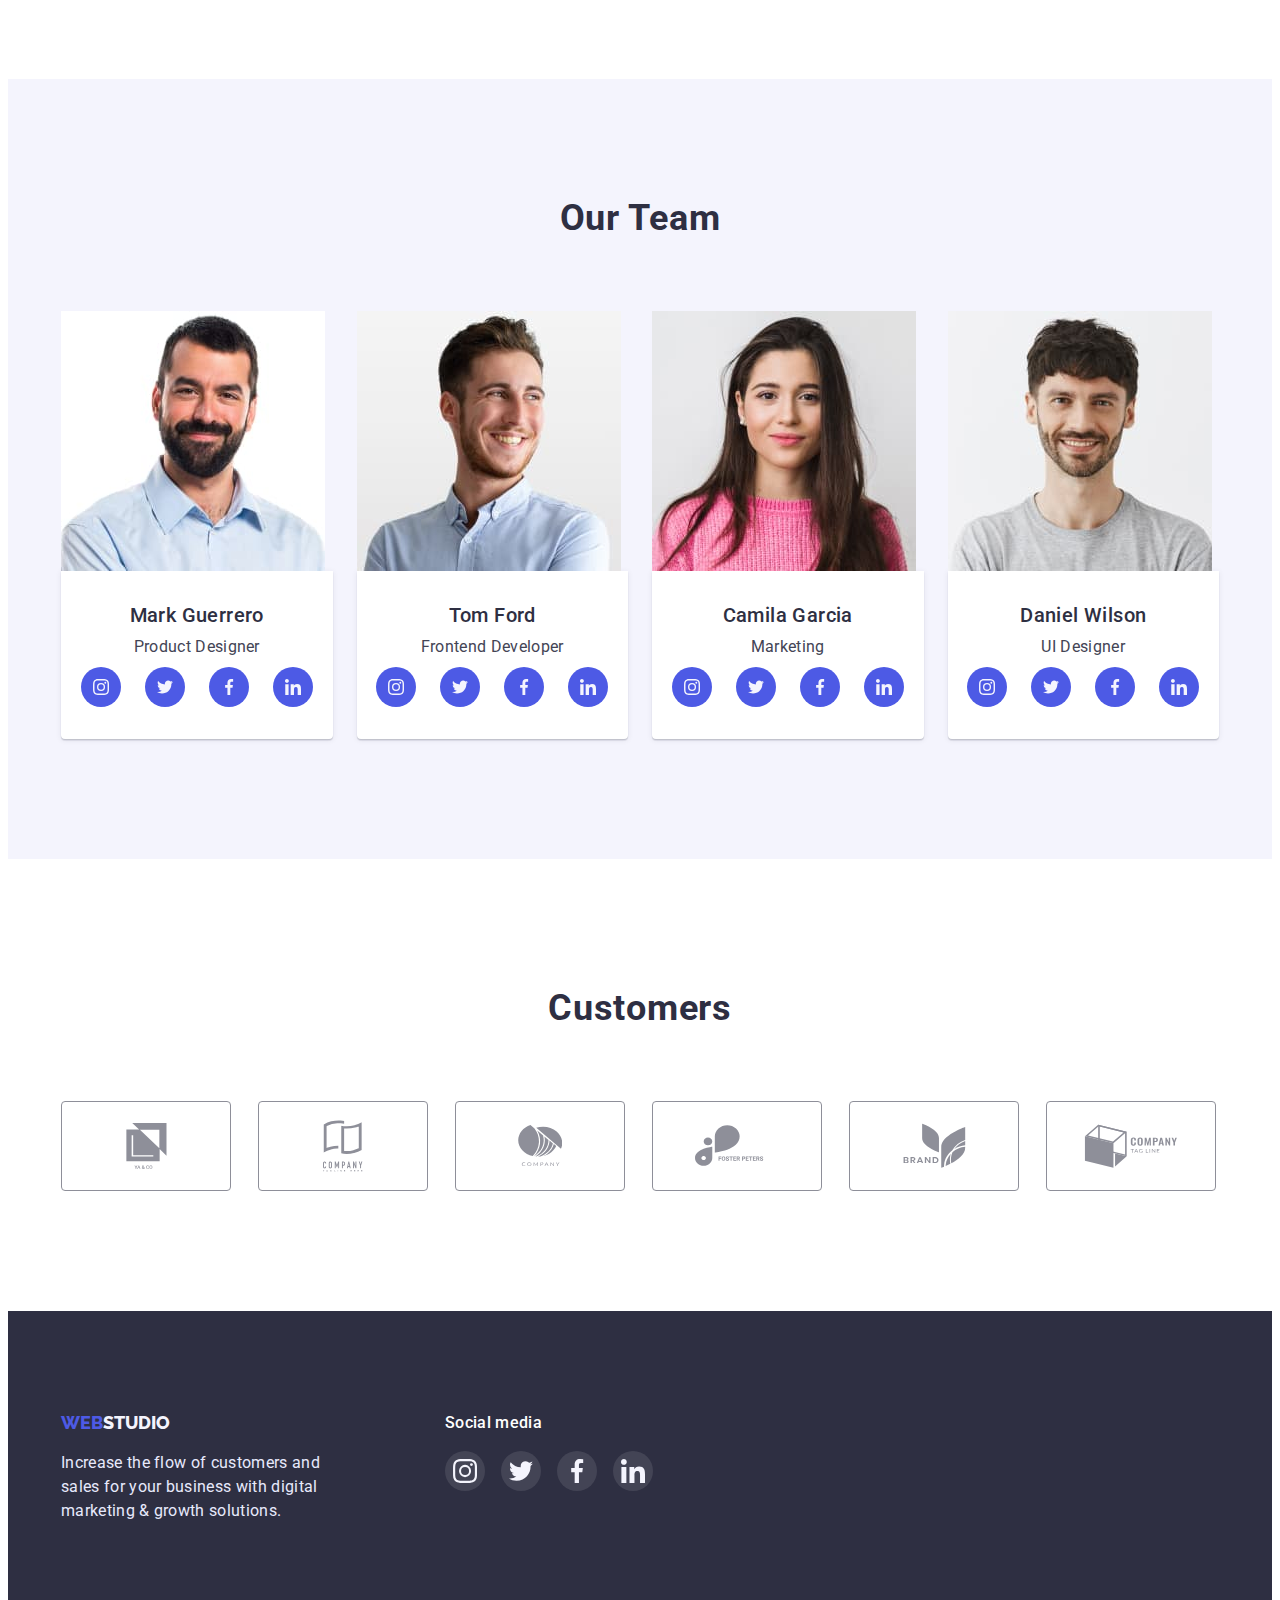
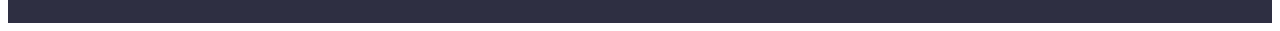
==== commit cbd9622e: "updated index.html" ====
--- a/index.html
+++ b/index.html
@@ -390,7 +390,7 @@
             </p>
           </div>
           <div class="footer-rightpart">
-            <h3 class="footer-subtitle">Social media</h3>
+            <p class="footer-subtitle">Social media</p>
             <ul class="footer-social-list list">
               <li class="footer-social-item">
                 <a href="" class="footer-social-link link">
--- a/css/styles.css
+++ b/css/styles.css
@@ -6,6 +6,9 @@
     --second-accent-color: #404BBF;
     --background-color: #F4F4FD;
     --second-background-color: #E7E9FC;
+    --footer-link-active-color: #31D0AA;
+    --footer-link-bg: rgba(255, 255, 255, 0.1);
+    --customers-link-color: #8E8F99;
 }
 
 
@@ -264,16 +267,18 @@
 
 .features-item {
     width: calc((100% - 72px) / 4);
+
 }
 
 .features-icon {
     display: flex;
     justify-content: center;
-    padding: 24px 100px;
+    align-items: center;
     margin-bottom: 8px;
     background-color: var(--background-color);
     max-width: 264px;
     height: 112px;
+    border-radius: 4px;
 }
 
 .features-icon-svg {
@@ -416,9 +421,6 @@
 
 .customers-item {
     width: calc((100% - 24px*5) / 6);
-    /* padding: 16px 32px; */
-    /* border: 1px solid #8E8F99;
-        border-radius: 4px; */
 }
 
 
@@ -426,12 +428,11 @@
     display: flex;
     justify-content: center;
     align-items: center;
-    padding: 16px 32px;
-    border: 1px solid #8E8F99;
+    border: 1px solid var(--customers-link-color);
     border-radius: 4px;
     width: 168px;
     height: 88px;
-    color: #8E8F99;
+    color: var(--customers-link-color);
 }
 
 
@@ -517,20 +518,19 @@
     height: 100%;
     border-radius: 50%;
     color: var(--background-color);
-    background-color: rgba(255, 255, 255, 0.1);
+    background-color: var(--footer-link-bg);
 
 }
 
 .footer-social-link:hover,
 .footer-social-link:focus {
     color: var(--background-color);
-    background-color: #31D0AA;
+    background-color: var(--footer-link-active-color);
 }
 
 .footer-social-icon {
-    width: 16px;
-    height: 16px;
-    /* fill: var(--accent-color); */
+    width: 24px;
+    height: 24px;
     fill: currentColor;
 }
 
@@ -583,6 +583,10 @@
     /* border: 1px solid var(--second-background-color); */
 }
 
+.portfolio-link {
+    display: block;
+}
+
 .portfolio-link:hover,
 .portfolio-link:focus {
     box-shadow: 0px 1px 6px rgba(46, 47, 66, 0.08), 0px 1px 1px rgba(46, 47, 66, 0.16), 0px 2px 1px rgba(46, 47, 66, 0.08);
